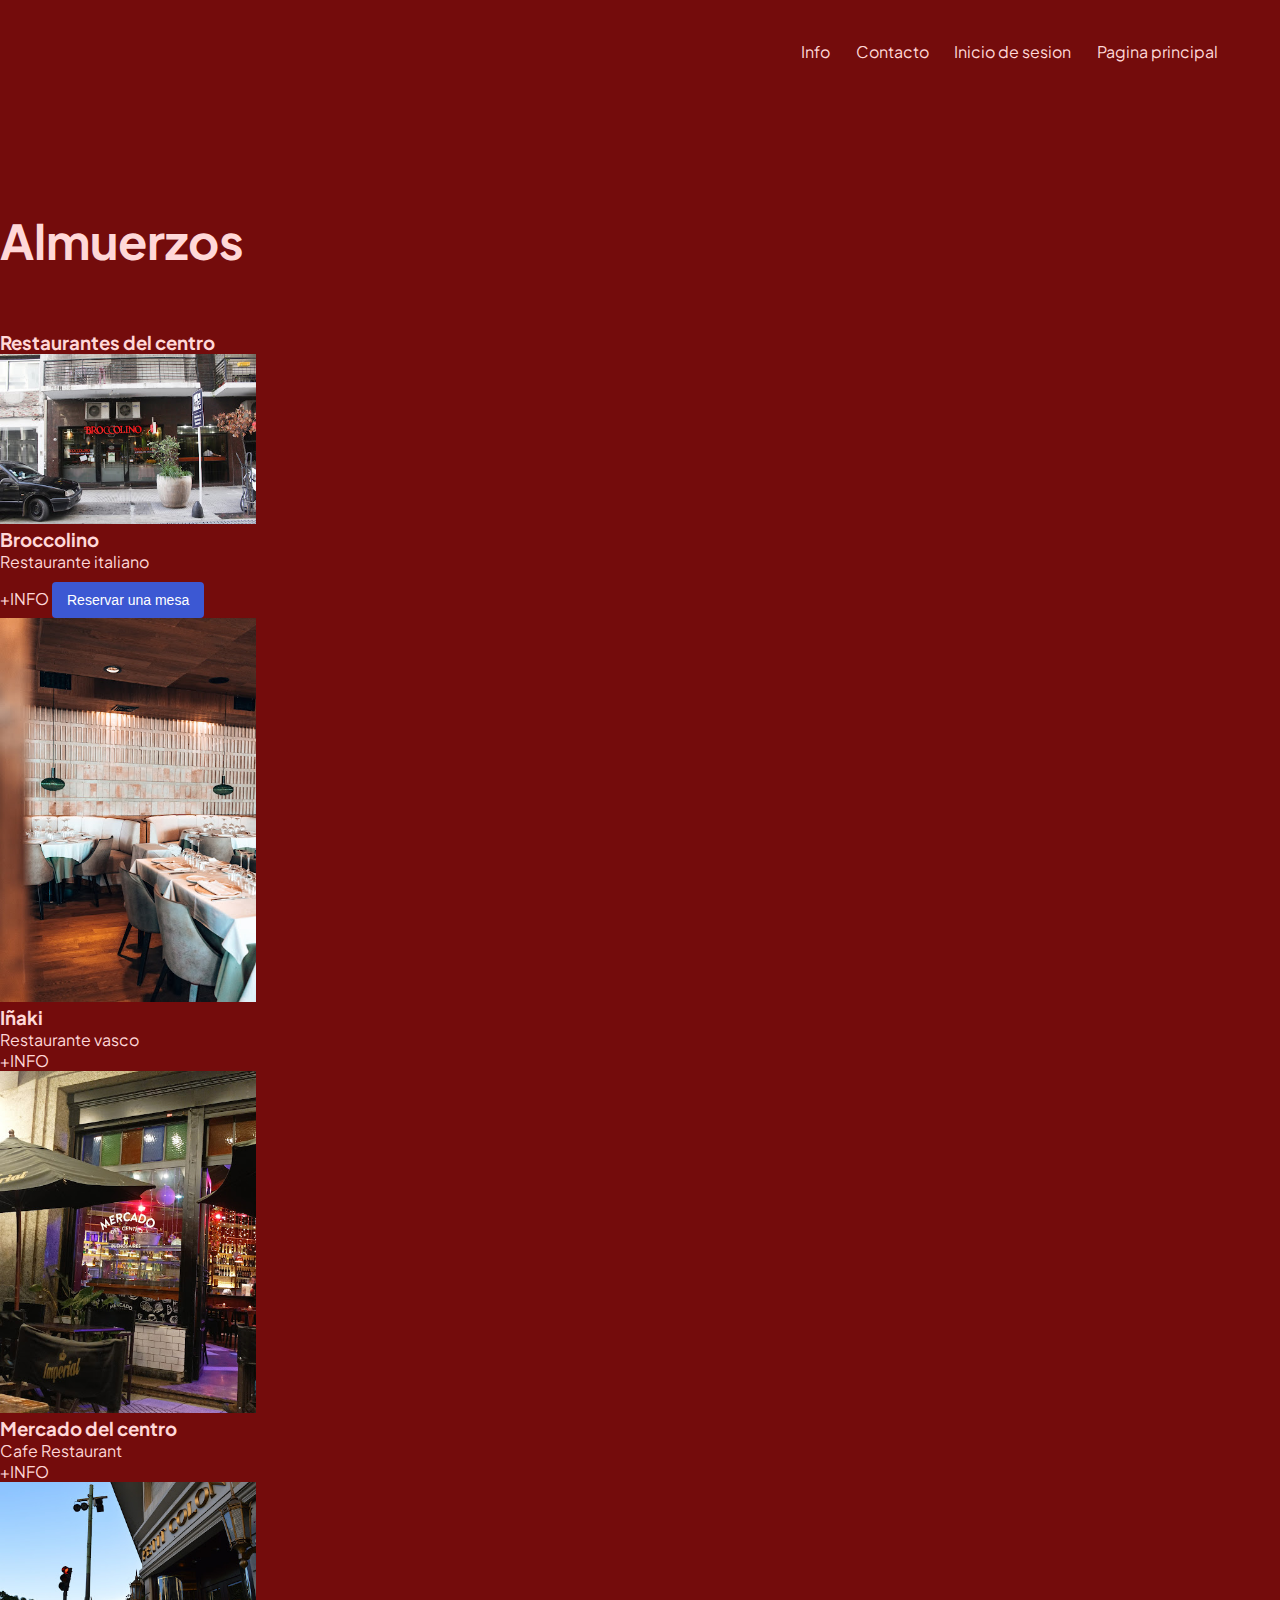
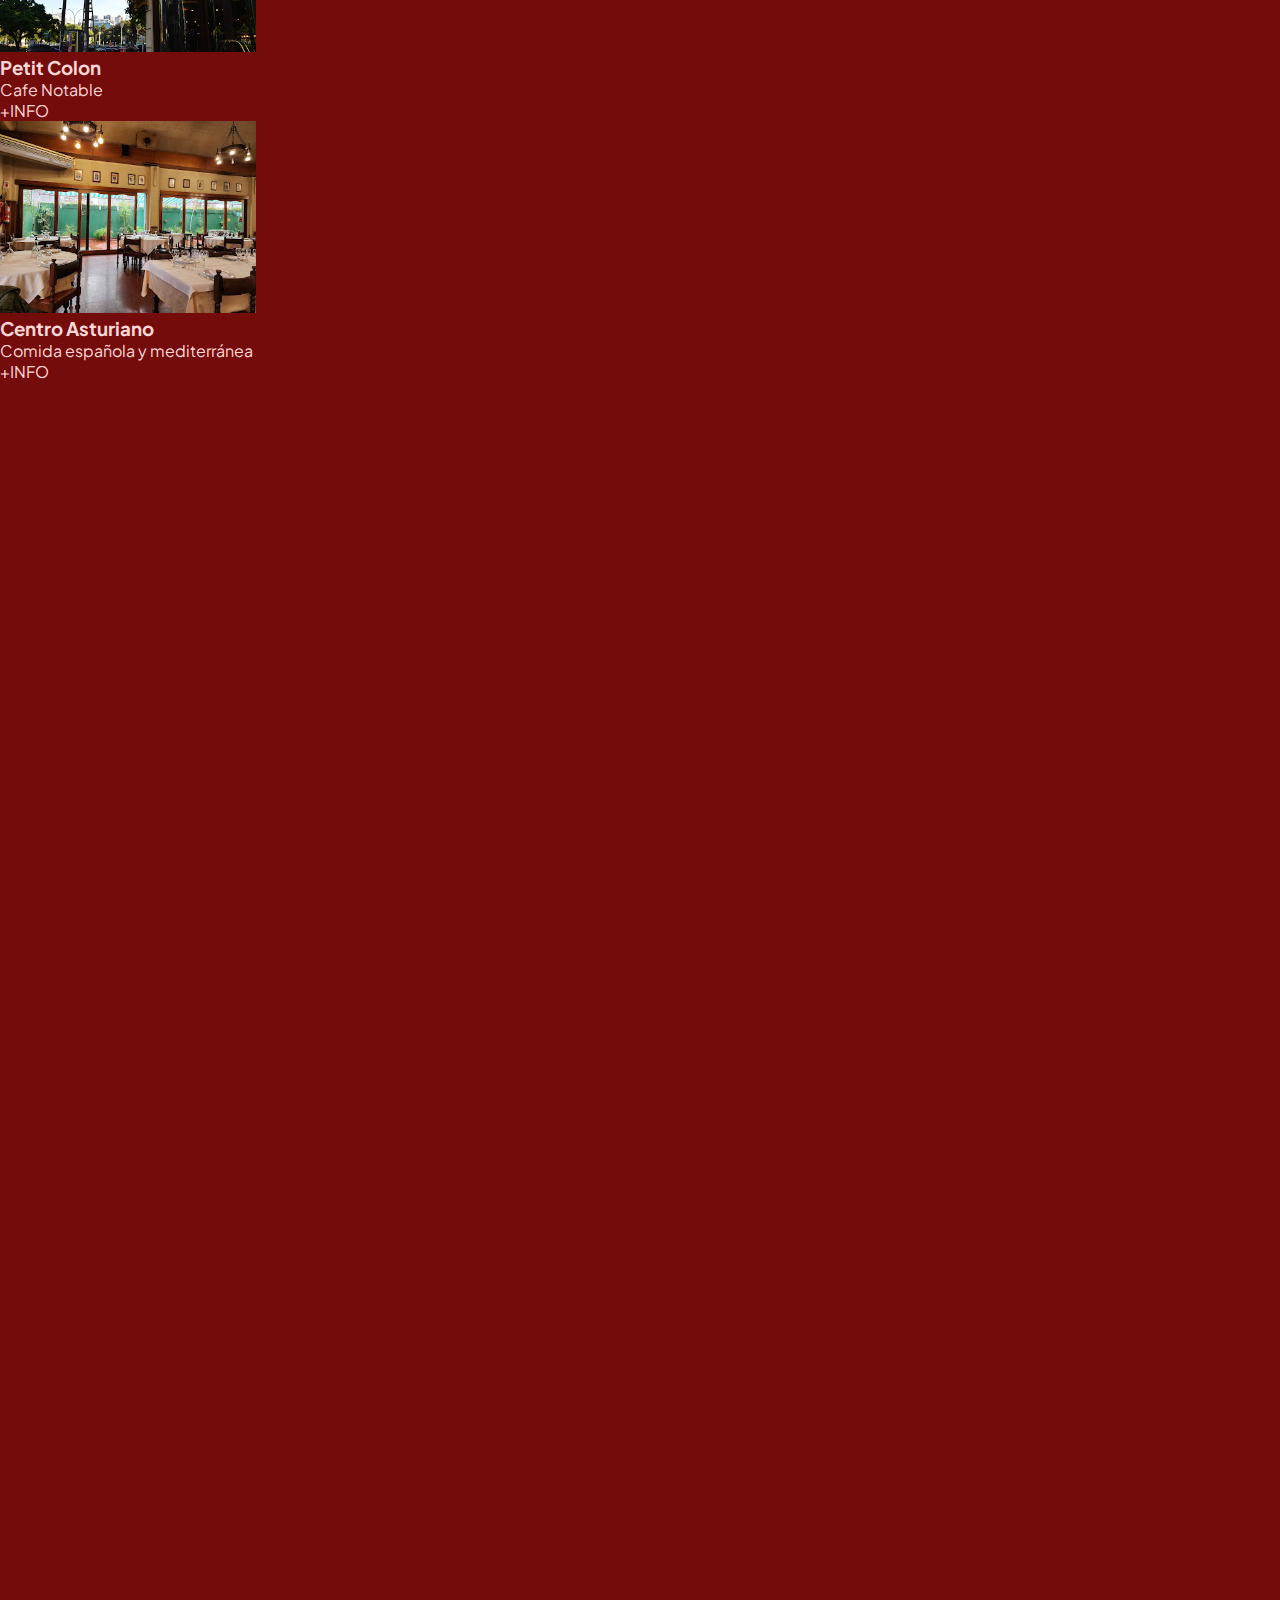
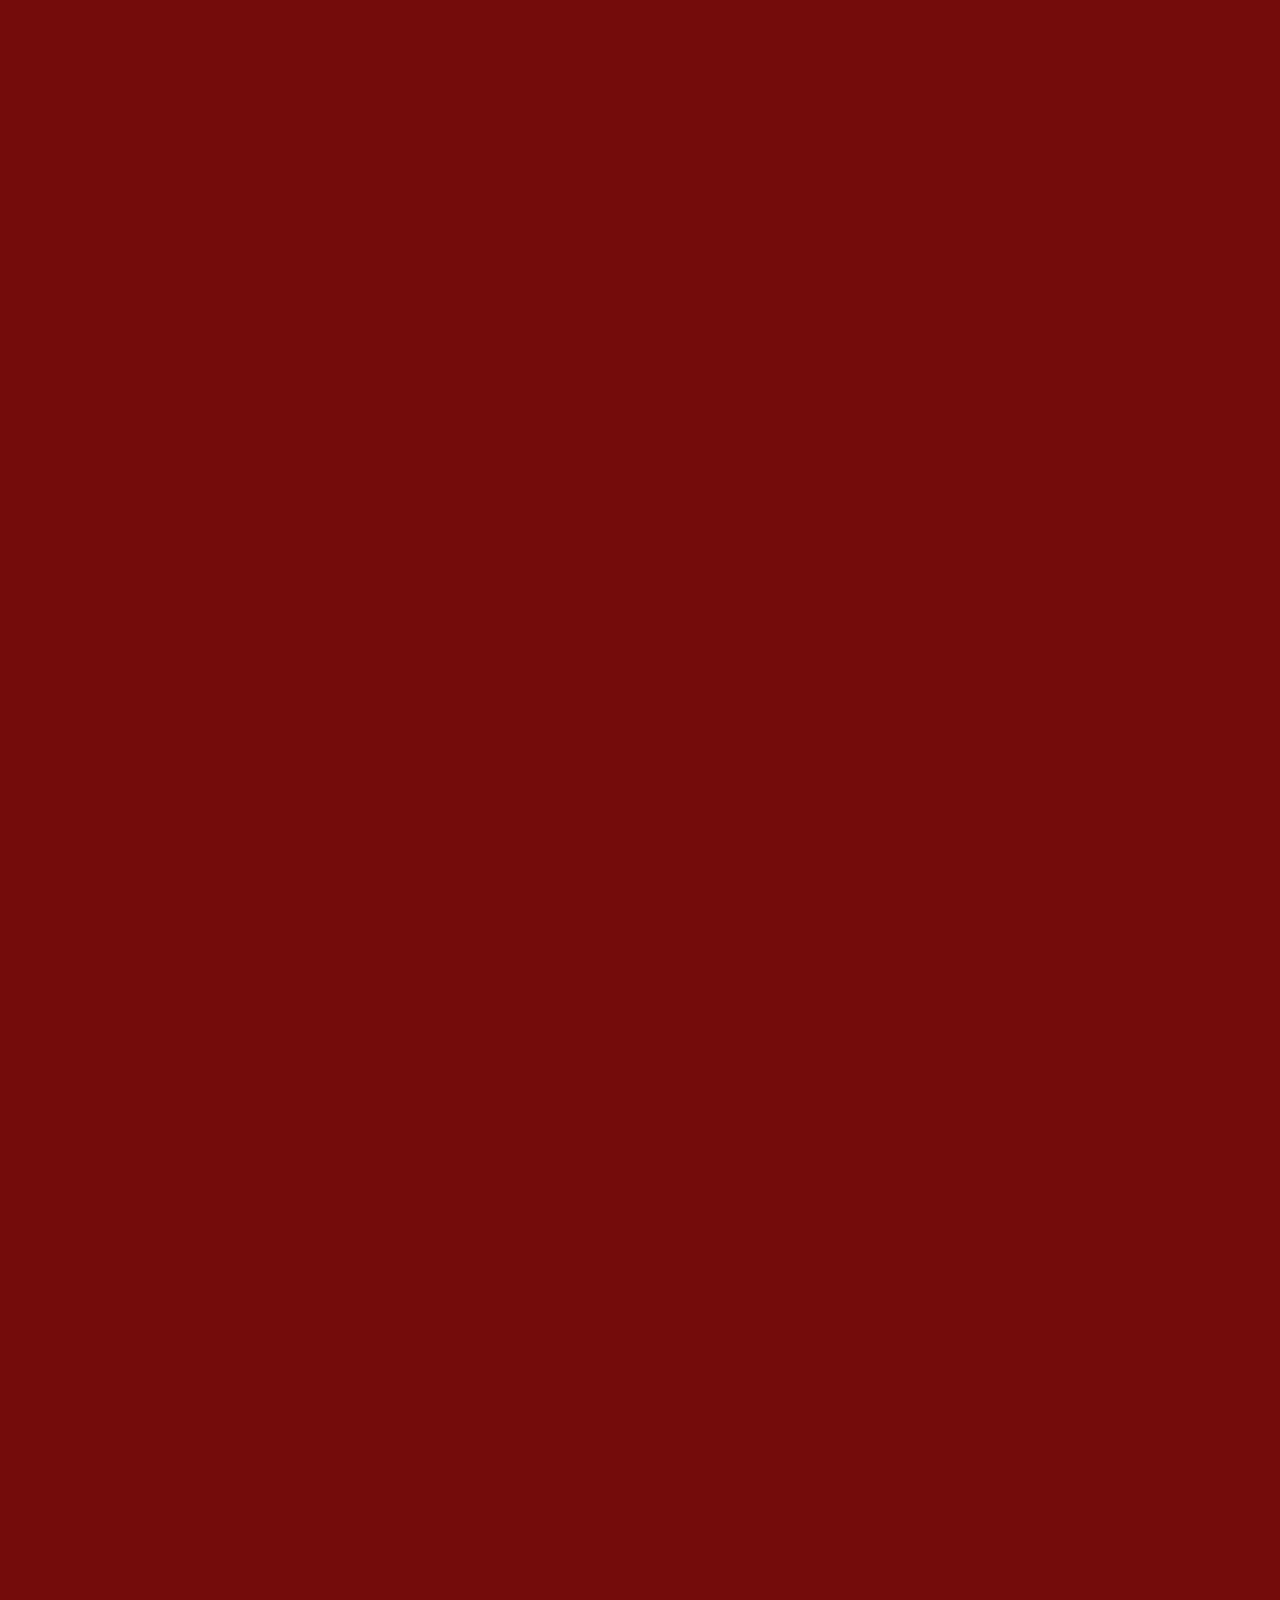
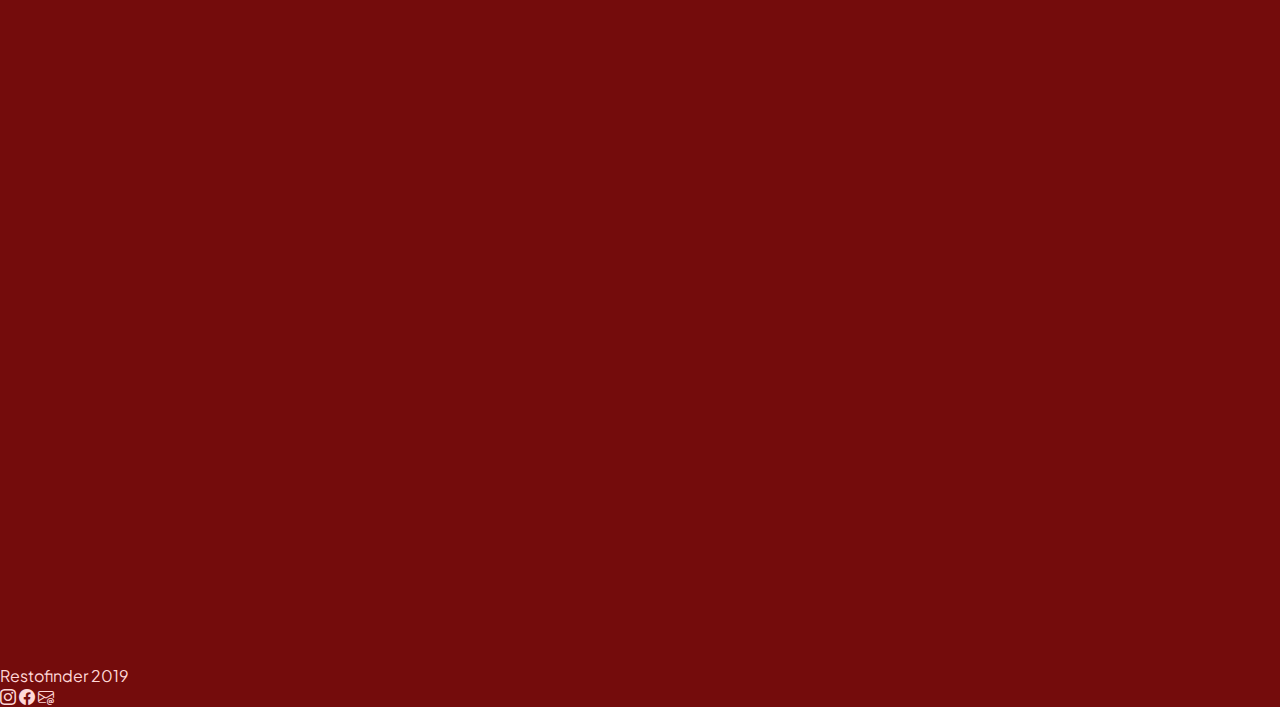
==== almuerzo.html @ cf6c36ca "se agrega formulario de reserva a pagina de almuerzo" ====
<!DOCTYPE html>
<html lang="en">

<head>
    <meta charset="UTF-8">
    <meta name="viewport" content="width=device-width, initial-scale=1.0">
    <title>Almuerzos y Cenas</title>
    <link rel="stylesheet" href="./contacto_style.css">
</head>

<body>
    <header>
        <h2><i class="bi bi-egg-fried"></i>Restofinder</h2>
        <nav class="header-nav">
            <a href="#">Info</a>
            <a href="#">Contacto</a>
            <a href="#">Inicio de sesion</a>
            <a href="./index.html">Pagina principal</a>
        </nav>
    </header>
    <main>
        <section class="title-almuerzo">
            <h1>Almuerzos</h1>
            <h2>La ciudad ofrece opciones en gran variedad para disfrutar agradables mediodias, encontra aca la opcion
                para vos!
            </h2>
        </section>
        <section class="restos-centro-container">
            <div class="restos-centro">
            <h3>Restaurantes del centro</h3>
            <div>
                <img src="./IMAGES/Broccolino.jpg" alt="">
                <h3>Broccolino</h3>
                <p>Restaurante italiano</p>
                <a href="">+INFO</a>
                <!-- Botón para abrir el modal -->
<button id="openModalButton">Reservar una mesa</button>

<!-- Modal -->
<div id="reservationModal" class="modal">
    <div class="modal-content">
        <span id="closeModalButton" class="close">&times;</span>
        <h2>Haga su reserva aqui</h2>
        <form id="reservationForm">
            <label for="name">Nombre:</label>
            <input type="text" id="name" name="name" required>

            <label for="email">Correo electrónico:</label>
            <input type="email" id="email" name="email" required>

            <label for="phone">Teléfono:</label>
            <input type="tel" id="phone" name="phone" required>

            <label for="date">Fecha de reserva:</label>
            <input type="date" id="date" name="date" required>

            <label for="time">Hora de reserva:</label>
            <input type="time" id="time" name="time" required>

            <label for="people">Número de personas:</label>
            <input type="number" id="people" name="people" required>

            <button type="submit">Reservar</button>
        </form>
    </div>
</div>
            </div>
            <div>
                <img src="./IMAGES/Iñaki.jpg" alt="">
                <h3>Iñaki</h3>
                <p>Restaurante vasco</p>
                <a href="">+INFO</a>
            </div>
            <div>
                <img src="./IMAGES/Mercado del centro.jpg" alt="">
                <h3>Mercado del centro</h3>
                <p>Cafe Restaurant</p>
                <a href="">+INFO</a>
            </div>
            <div>
                <img src="./IMAGES/Petit Colon.jpg" alt="">
                <h3>Petit Colon</h3>
                <p>Cafe Notable</p>
                <a href="">+INFO</a>
            </div>
            <div>
                <img src="./IMAGES/Restaurant centro asturiano.jpg" alt="">
                <h3>Centro Asturiano</h3>
                <p>Comida española y mediterránea</p>
                <a href="">+INFO</a>
            </div>
        </div>
        </section>
    </main>
    <footer>
        <span>Restofinder 2019</span>
        <div>
            <i class="bi bi-instagram"></i>
            <i class="bi bi-facebook"></i>
            <i class="bi bi-envelope-at"></i>
        </div>
    </footer>
    <script src="/script.js"></script>
</body>

</html>
---- contacto_style.css ----
@import url("https://cdn.jsdelivr.net/npm/bootstrap-icons@1.11.3/font/bootstrap-icons.min.css");
@import url('./font.css');


:root {
    --primary-font: Josefin Sans, sans serif;
    --secondary-font: Inconsolata, serif;
    --third-font: Plus Jakarta Sans, sans serif;
    --primary-background-color: #740c0c;
    --primary-font-color: #ffd8d8;
}

*{
    padding: 0;
    margin: 0;
    box-sizing: border-box;
}

html{
    font-size: 16px;
}

body {
    font-family: var(--third-font);
    display: flex;
    flex-direction: column;
    gap: 20vh;
    background-color: var(--primary-background-color);
    color: var(--primary-font-color);
}

a {
    text-decoration: none;
    color: var(--primary-font-color);
}

a:hover {
    opacity: 70%;
}

button {
    background-color: transparent;
    border: none;
}

img {
    width: 20vw;
}

h1{
    font-size: 3rem;
}

/*header section*/

header {
    display: flex;
    flex-direction: row;
    position: relative;
    align-items: center;
    gap: 45%;
    top: 4vh;
    left: 5vw;
    right: 5vw;
}

.header-nav {
    display: flex;
    gap: 2vw;
}

/*main section*/

.restos-centro-container {
    display: grid;
    grid-template-columns: 1fr 1fr 1fr;
    grid-template-rows: 2fr 2fr 2fr;
}

button {
    padding: 10px 15px;
    background-color: #3c58d3;
    color: white;
    border: none;
    border-radius: 4px;
    font-size: 14px;
    cursor: pointer;
    margin-top: 10px;
}

button:hover {
    background-color: #9bc2ce;
}
.modal {
    display: none;
    position: fixed;
    z-index: 1;
    padding-top: 100px;
    left: 0;
    top: 0;
    width: 100%;
    height: 100%;
    overflow: auto;
    background-color: rgba(0, 0, 0, 0.4);
}

.modal-content {
    background-color: #fefefe;
    margin: auto;
    padding: 20px;
    border: 1px solid #888;
    width: 50%;
}

.close {
    color: #aaa;
    float: right;
    font-size: 28px;
    font-weight: bold;
}

.close:hover,
.close:focus {
    color: black;
    text-decoration: none;
    cursor: pointer;
}
form {
    display: flex;
    flex-direction: column;
}
 h2 {
    color: #740c0c;
    align-content: center;
    text-align: center;
 }
/* Estilos para las etiquetas */
form label {
    color: var(--primary-background-color);
    margin-top: 10px;
    font-weight: bold;
    font-size: 14px;
}

/* Estilos para los inputs */
form input {
    padding: 8px;
    margin-top: 4px;
    margin-bottom: 12px;
    border-radius: 4px;
    border: 1px solid #ccc;
    font-size: 14px;
}

/* Estilos para el botón de enviar */
form button {
    padding: 10px 15px;
    background-color: #4CAF50;
    color: white;
    border: none;
    border-radius: 4px;
    font-size: 14px;
    cursor: pointer;
    margin-top: 10px;
}

/* Efecto de hover para el botón */
form button:hover {
    background-color: #45a049;
}
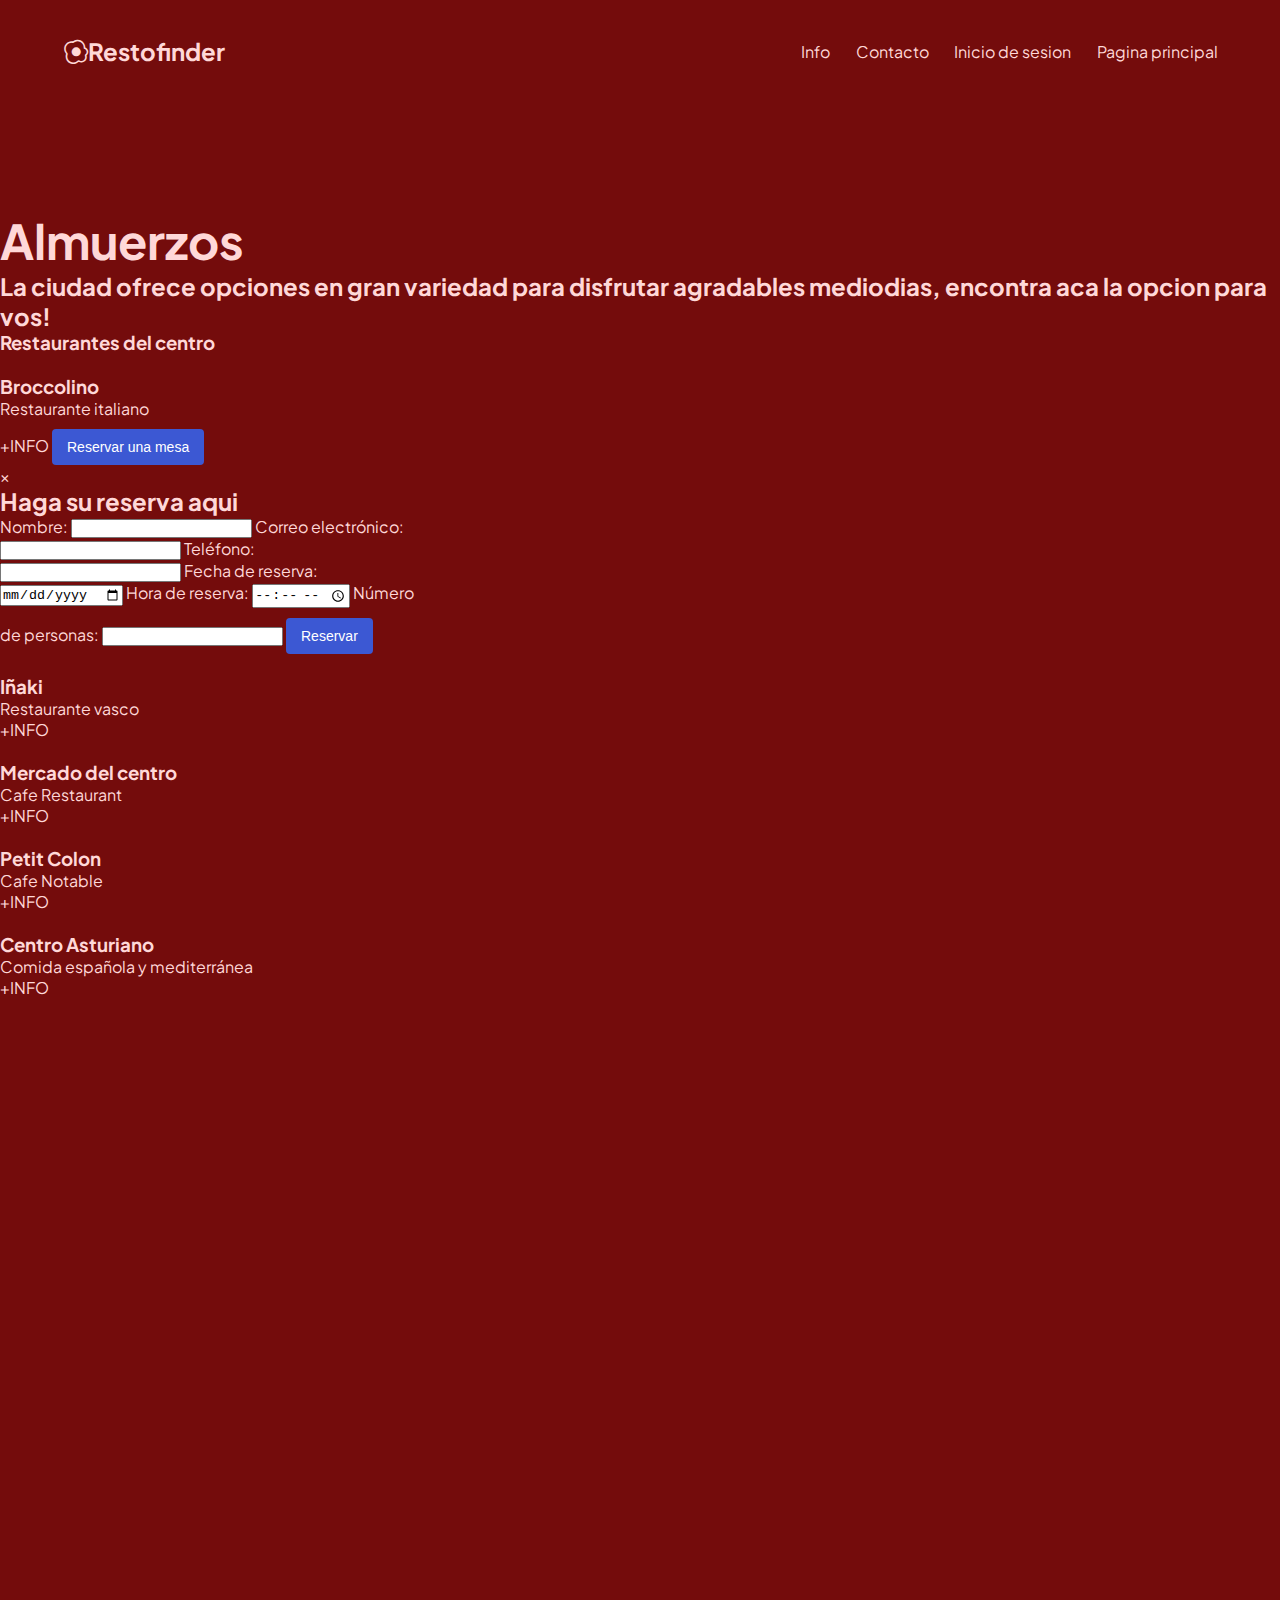
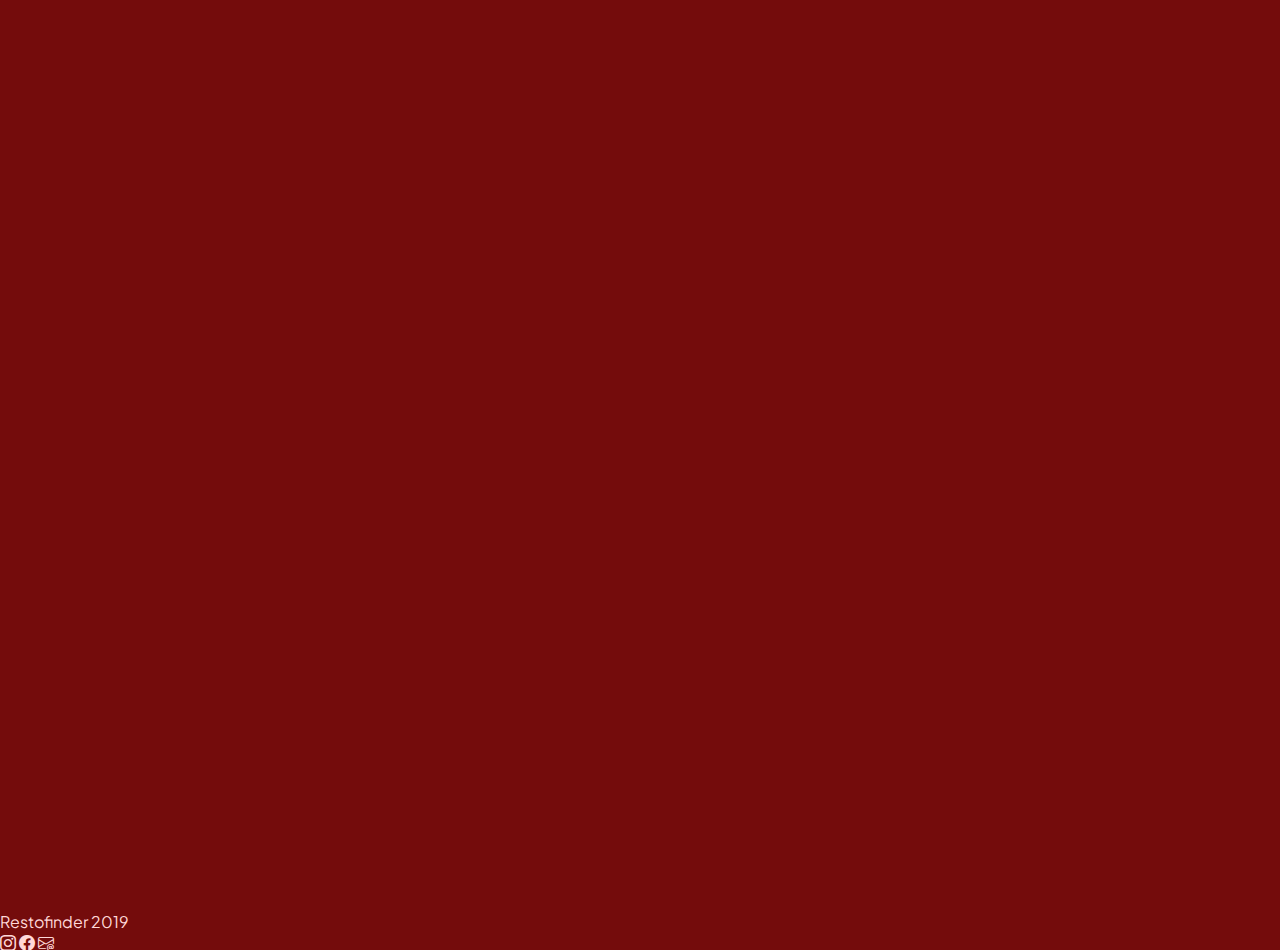
==== commit 5c7f576f: "'agregado forms en cada pagina'" ====
--- a/almuerzo.html
+++ b/almuerzo.html
@@ -27,69 +27,69 @@
         </section>
         <section class="restos-centro-container">
             <div class="restos-centro">
-            <h3>Restaurantes del centro</h3>
-            <div>
-                <img src="./IMAGES/Broccolino.jpg" alt="">
-                <h3>Broccolino</h3>
-                <p>Restaurante italiano</p>
-                <a href="">+INFO</a>
-                <!-- Botón para abrir el modal -->
-<button id="openModalButton">Reservar una mesa</button>
+                <h3>Restaurantes del centro</h3>
+                <div>
+                    <img src="./IMAGES/Broccolino.jpg" alt="">
+                    <h3>Broccolino</h3>
+                    <p>Restaurante italiano</p>
+                    <a href="">+INFO</a>
+                    <!-- Botón para abrir el modal -->
+                    <button id="openModalButton">Reservar una mesa</button>
 
-<!-- Modal -->
-<div id="reservationModal" class="modal">
-    <div class="modal-content">
-        <span id="closeModalButton" class="close">&times;</span>
-        <h2>Haga su reserva aqui</h2>
-        <form id="reservationForm">
-            <label for="name">Nombre:</label>
-            <input type="text" id="name" name="name" required>
+                    <!-- Modal -->
+                    <div id="reservationModal" class="modal">
+                        <div class="modal-content">
+                            <span id="closeModalButton" class="close">&times;</span>
+                            <h2>Haga su reserva aqui</h2>
+                            <form id="reservationForm">
+                                <label for="name">Nombre:</label>
+                                <input type="text" id="name" name="name" required>
 
-            <label for="email">Correo electrónico:</label>
-            <input type="email" id="email" name="email" required>
+                                <label for="email">Correo electrónico:</label>
+                                <input type="email" id="email" name="email" required>
 
-            <label for="phone">Teléfono:</label>
-            <input type="tel" id="phone" name="phone" required>
+                                <label for="phone">Teléfono:</label>
+                                <input type="tel" id="phone" name="phone" required>
 
-            <label for="date">Fecha de reserva:</label>
-            <input type="date" id="date" name="date" required>
+                                <label for="date">Fecha de reserva:</label>
+                                <input type="date" id="date" name="date" required>
 
-            <label for="time">Hora de reserva:</label>
-            <input type="time" id="time" name="time" required>
+                                <label for="time">Hora de reserva:</label>
+                                <input type="time" id="time" name="time" required>
 
-            <label for="people">Número de personas:</label>
-            <input type="number" id="people" name="people" required>
+                                <label for="people">Número de personas:</label>
+                                <input type="number" id="people" name="people" required>
 
-            <button type="submit">Reservar</button>
-        </form>
-    </div>
-</div>
+                                <button type="submit">Reservar</button>
+                            </form>
+                        </div>
+                    </div>
+                </div>
+                <div>
+                    <img src="./IMAGES/Iñaki.jpg" alt="">
+                    <h3>Iñaki</h3>
+                    <p>Restaurante vasco</p>
+                    <a href="">+INFO</a>
+                </div>
+                <div>
+                    <img src="./IMAGES/Mercado del centro.jpg" alt="">
+                    <h3>Mercado del centro</h3>
+                    <p>Cafe Restaurant</p>
+                    <a href="">+INFO</a>
+                </div>
+                <div>
+                    <img src="./IMAGES/Petit Colon.jpg" alt="">
+                    <h3>Petit Colon</h3>
+                    <p>Cafe Notable</p>
+                    <a href="">+INFO</a>
+                </div>
+                <div>
+                    <img src="./IMAGES/Restaurant centro asturiano.jpg" alt="">
+                    <h3>Centro Asturiano</h3>
+                    <p>Comida española y mediterránea</p>
+                    <a href="">+INFO</a>
+                </div>
             </div>
-            <div>
-                <img src="./IMAGES/Iñaki.jpg" alt="">
-                <h3>Iñaki</h3>
-                <p>Restaurante vasco</p>
-                <a href="">+INFO</a>
-            </div>
-            <div>
-                <img src="./IMAGES/Mercado del centro.jpg" alt="">
-                <h3>Mercado del centro</h3>
-                <p>Cafe Restaurant</p>
-                <a href="">+INFO</a>
-            </div>
-            <div>
-                <img src="./IMAGES/Petit Colon.jpg" alt="">
-                <h3>Petit Colon</h3>
-                <p>Cafe Notable</p>
-                <a href="">+INFO</a>
-            </div>
-            <div>
-                <img src="./IMAGES/Restaurant centro asturiano.jpg" alt="">
-                <h3>Centro Asturiano</h3>
-                <p>Comida española y mediterránea</p>
-                <a href="">+INFO</a>
-            </div>
-        </div>
         </section>
     </main>
     <footer>
--- a/contacto_style.css
+++ b/contacto_style.css
@@ -91,80 +91,3 @@
 button:hover {
     background-color: #9bc2ce;
 }
-.modal {
-    display: none;
-    position: fixed;
-    z-index: 1;
-    padding-top: 100px;
-    left: 0;
-    top: 0;
-    width: 100%;
-    height: 100%;
-    overflow: auto;
-    background-color: rgba(0, 0, 0, 0.4);
-}
-
-.modal-content {
-    background-color: #fefefe;
-    margin: auto;
-    padding: 20px;
-    border: 1px solid #888;
-    width: 50%;
-}
-
-.close {
-    color: #aaa;
-    float: right;
-    font-size: 28px;
-    font-weight: bold;
-}
-
-.close:hover,
-.close:focus {
-    color: black;
-    text-decoration: none;
-    cursor: pointer;
-}
-form {
-    display: flex;
-    flex-direction: column;
-}
- h2 {
-    color: #740c0c;
-    align-content: center;
-    text-align: center;
- }
-/* Estilos para las etiquetas */
-form label {
-    color: var(--primary-background-color);
-    margin-top: 10px;
-    font-weight: bold;
-    font-size: 14px;
-}
-
-/* Estilos para los inputs */
-form input {
-    padding: 8px;
-    margin-top: 4px;
-    margin-bottom: 12px;
-    border-radius: 4px;
-    border: 1px solid #ccc;
-    font-size: 14px;
-}
-
-/* Estilos para el botón de enviar */
-form button {
-    padding: 10px 15px;
-    background-color: #4CAF50;
-    color: white;
-    border: none;
-    border-radius: 4px;
-    font-size: 14px;
-    cursor: pointer;
-    margin-top: 10px;
-}
-
-/* Efecto de hover para el botón */
-form button:hover {
-    background-color: #45a049;
-}